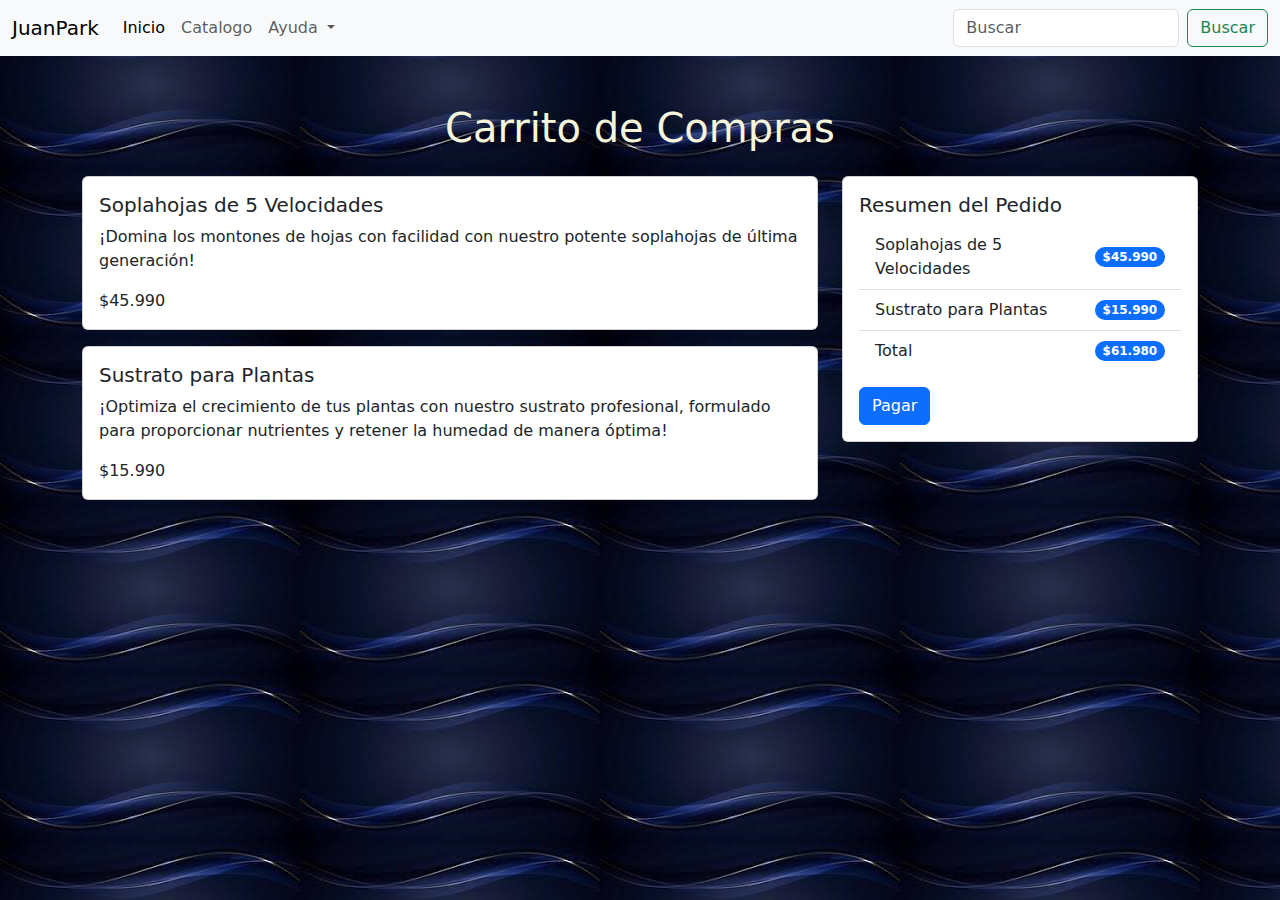
==== carrito.html @ 592a0869 "Carpeta imagenes Creada" ====
<!doctype html>
<html lang="en">
  <head>
    <meta charset="utf-8">
    <meta name="viewport" content="width=device-width, initial-scale=1">
    <title>Carrito de Compras</title>
    <link href="https://cdn.jsdelivr.net/npm/bootstrap@5.3.3/dist/css/bootstrap.min.css" rel="stylesheet" integrity="sha384-QWTKZyjpPEjISv5WaRU9OFeRpok6YctnYmDr5pNlyT2bRjXh0JMhjY6hW+ALEwIH" crossorigin="anonymous">
    <link rel="stylesheet" href="caestilo.css">
    <nav class="navbar navbar-expand-lg bg-body-tertiary">
      <div class="container-fluid">
        <a class="navbar-brand" href="#">JuanPark</a>
        <button
          class="navbar-toggler"
          type="button"
          data-bs-toggle="collapse"
          data-bs-target="#navbarSupportedContent"
          aria-controls="navbarSupportedContent"
          aria-expanded="false"
          aria-label="Toggle navigation"
        >
          <span class="navbar-toggler-icon"></span>
        </button>
        <div class="collapse navbar-collapse" id="navbarSupportedContent">
          <ul class="navbar-nav me-auto mb-2 mb-lg-0">
            <li class="nav-item">
              <a class="nav-link active" aria-current="page" href="#">Inicio</a>
            </li>
            <li class="nav-item">
              <a class="nav-link" href="#">Catalogo</a>
            </li>
            <li class="nav-item dropdown">
              <a
                class="nav-link dropdown-toggle"
                href="#"
                role="button"
                data-bs-toggle="dropdown"
                aria-expanded="false"
              >
                Ayuda
              </a>
            </li>
          </ul>
          <form class="d-flex" role="buscar">
            <input
              class="form-control me-2"
              type="search"
              placeholder="Buscar"
              aria-label="Search"
            />
            <button class="btn btn-outline-success" type="submit">
              Buscar
            </button>
          </form>
        </div>
      </div>
    </nav>
</head>
  <body>
    <div class="container mt-5">
        <h1 class="text-center mb-4" style="color: beige;">Carrito de Compras</h1>
        <div class="row">
            <div class="col-md-8">
                <div class="card">
                    <div class="card-body">
                        <h5 class="card-title">Soplahojas de 5 Velocidades</h5>
                        <p class="card-text">¡Domina los montones de hojas con facilidad con nuestro potente soplahojas de última generación!</p>
                        <p class="card-text">$45.990</p>
                    </div>
                </div>
                <div class="card mt-3">
                    <div class="card-body">
                        <h5 class="card-title">Sustrato para Plantas</h5>
                        <p class="card-text">¡Optimiza el crecimiento de tus plantas con nuestro sustrato profesional, 
                          formulado para proporcionar nutrientes y retener la humedad de manera óptima!</p>
                        <p class="card-text">$15.990</p>
                    </div>
                </div>
            </div>
            <div class="col-md-4">
                <div class="card">
                    <div class="card-body">
                        <h5 class="card-title">Resumen del Pedido</h5>
                        <ul class="list-group list-group-flush">
                            <li class="list-group-item d-flex justify-content-between align-items-center">
                                Soplahojas de 5 Velocidades
                                <span class="badge bg-primary rounded-pill">$45.990</span>
                            </li>
                            <li class="list-group-item d-flex justify-content-between align-items-center">
                                Sustrato para Plantas
                                <span class="badge bg-primary rounded-pill">$15.990</span>
                            </li>
                            <li class="list-group-item d-flex justify-content-between align-items-center">
                                Total
                                <span class="badge bg-primary rounded-pill">$61.980</span>
                            </li>
                        </ul>
                        <button class="btn btn-primary mt-3">Pagar</button>
                    </div>
                </div>
            </div>
        </div>
    </div>
    <script src="https://cdn.jsdelivr.net/npm/bootstrap@5.3.3/dist/js/bootstrap.bundle.min.js" integrity="sha384-YvpcrYf0tY3lHB60NNkmXc5s9fDVZLESaAA55NDzOxhy9GkcIdslK1eN7N6jIeHz" crossorigin="anonymous"></script>
  </body>
</html>
---- caestilo.css ----
body {
    background-image: url("[data-uri]");
    
  }
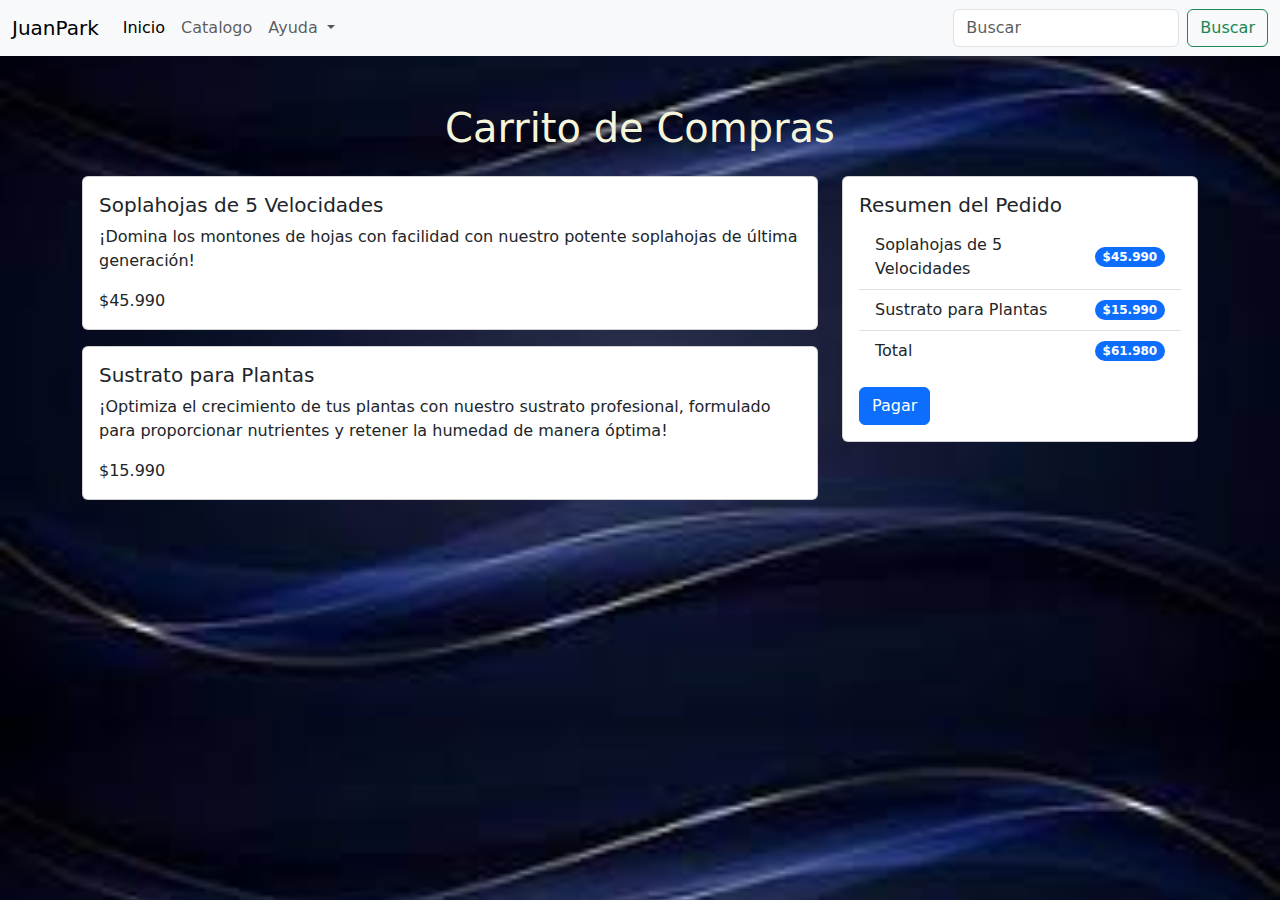
==== commit 869192a9: "pedazos de codigo cambiados para que funcione la carpeta creada, carpeta creada js, y css" ====
--- a/carrito.html
+++ b/carrito.html
@@ -5,7 +5,7 @@
     <meta name="viewport" content="width=device-width, initial-scale=1">
     <title>Carrito de Compras</title>
     <link href="https://cdn.jsdelivr.net/npm/bootstrap@5.3.3/dist/css/bootstrap.min.css" rel="stylesheet" integrity="sha384-QWTKZyjpPEjISv5WaRU9OFeRpok6YctnYmDr5pNlyT2bRjXh0JMhjY6hW+ALEwIH" crossorigin="anonymous">
-    <link rel="stylesheet" href="caestilo.css">
+    <link rel="stylesheet" href="css/caestilo.css">
     <nav class="navbar navbar-expand-lg bg-body-tertiary">
       <div class="container-fluid">
         <a class="navbar-brand" href="#">JuanPark</a>
--- a/css/caestilo.css
+++ b/css/caestilo.css
@@ -0,0 +1,5 @@
+
+body {
+    background-image: url("[data-uri]");
+    background-size: cover;
+  }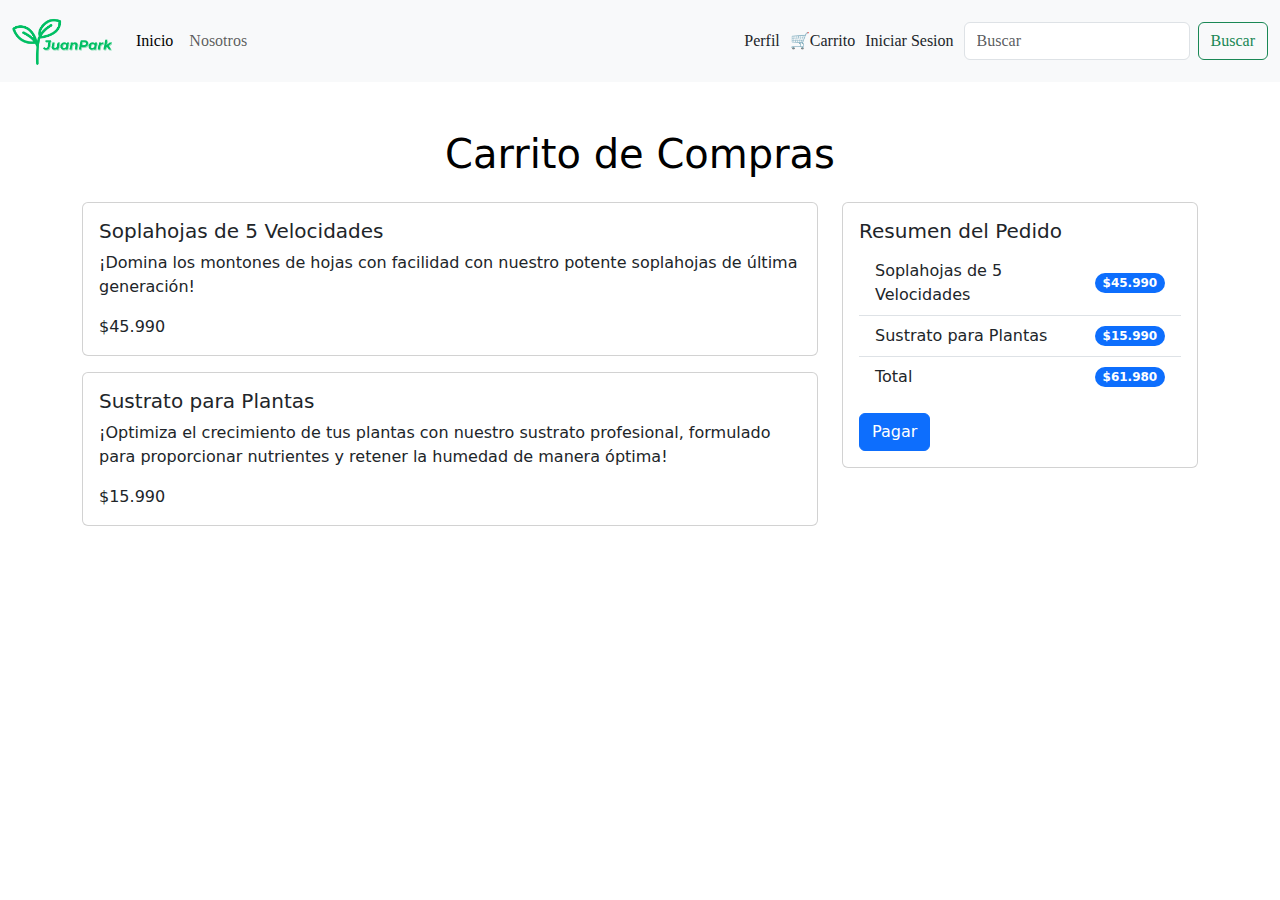
==== commit 46b10655: "se agregaron las validaciones, se crearon imagenes nuevas para el logo, se creo el html registro, co" ====
--- a/carrito.html
+++ b/carrito.html
@@ -6,9 +6,9 @@
     <title>Carrito de Compras</title>
     <link href="https://cdn.jsdelivr.net/npm/bootstrap@5.3.3/dist/css/bootstrap.min.css" rel="stylesheet" integrity="sha384-QWTKZyjpPEjISv5WaRU9OFeRpok6YctnYmDr5pNlyT2bRjXh0JMhjY6hW+ALEwIH" crossorigin="anonymous">
     <link rel="stylesheet" href="css/caestilo.css">
-    <nav class="navbar navbar-expand-lg bg-body-tertiary">
+    <nav class="navbar navbar-expand-lg bg-body-tertiary" style="font-family: 'Times New Roman', Times, serif;">
       <div class="container-fluid">
-        <a class="navbar-brand" href="#">JuanPark</a>
+        <a class="navbar-brand" href="index.html" ><img src="img/juanpark.png" alt="" style="width: 100px;"></a>
         <button
           class="navbar-toggler"
           type="button"
@@ -23,23 +23,15 @@
         <div class="collapse navbar-collapse" id="navbarSupportedContent">
           <ul class="navbar-nav me-auto mb-2 mb-lg-0">
             <li class="nav-item">
-              <a class="nav-link active" aria-current="page" href="#">Inicio</a>
+              <a class="nav-link active" aria-current="page" href="index.html">Inicio</a>
             </li>
             <li class="nav-item">
-              <a class="nav-link" href="#">Catalogo</a>
-            </li>
-            <li class="nav-item dropdown">
-              <a
-                class="nav-link dropdown-toggle"
-                href="#"
-                role="button"
-                data-bs-toggle="dropdown"
-                aria-expanded="false"
-              >
-                Ayuda
-              </a>
+              <a class="nav-link" href="nosotros.html">Nosotros</a>
             </li>
           </ul>
+          <a class="nav-link" href="perfil.html" style="padding-right: 10px;">Perfil</a>
+          <a class="nav-link" href="carrito.html" style="padding-right: 10px">🛒Carrito</a>
+          <a class="nav-link" href="login.html" style="padding-right: 10px;">Iniciar Sesion</a>
           <form class="d-flex" role="buscar">
             <input
               class="form-control me-2"
@@ -57,7 +49,7 @@
 </head>
   <body>
     <div class="container mt-5">
-        <h1 class="text-center mb-4" style="color: beige;">Carrito de Compras</h1>
+        <h1 class="text-center mb-4" style="color: rgb(0, 0, 0);">Carrito de Compras</h1>
         <div class="row">
             <div class="col-md-8">
                 <div class="card">
--- a/css/caestilo.css
+++ b/css/caestilo.css
@@ -1,5 +1,5 @@
 
 body {
-    background-image: url("[data-uri]");
+    background-image: url("https://fotografias.lasexta.com/clipping/cmsimages02/2023/06/12/2D1E1A88-3CCB-4EF5-BFAC-65A34B6706F3/fondos-pantalla-clasicos-windows-calidad_98.jpg?crop=1300,731,x0,y0&width=1900&height=1069&optimize=high&format=webply");
     background-size: cover;
   }